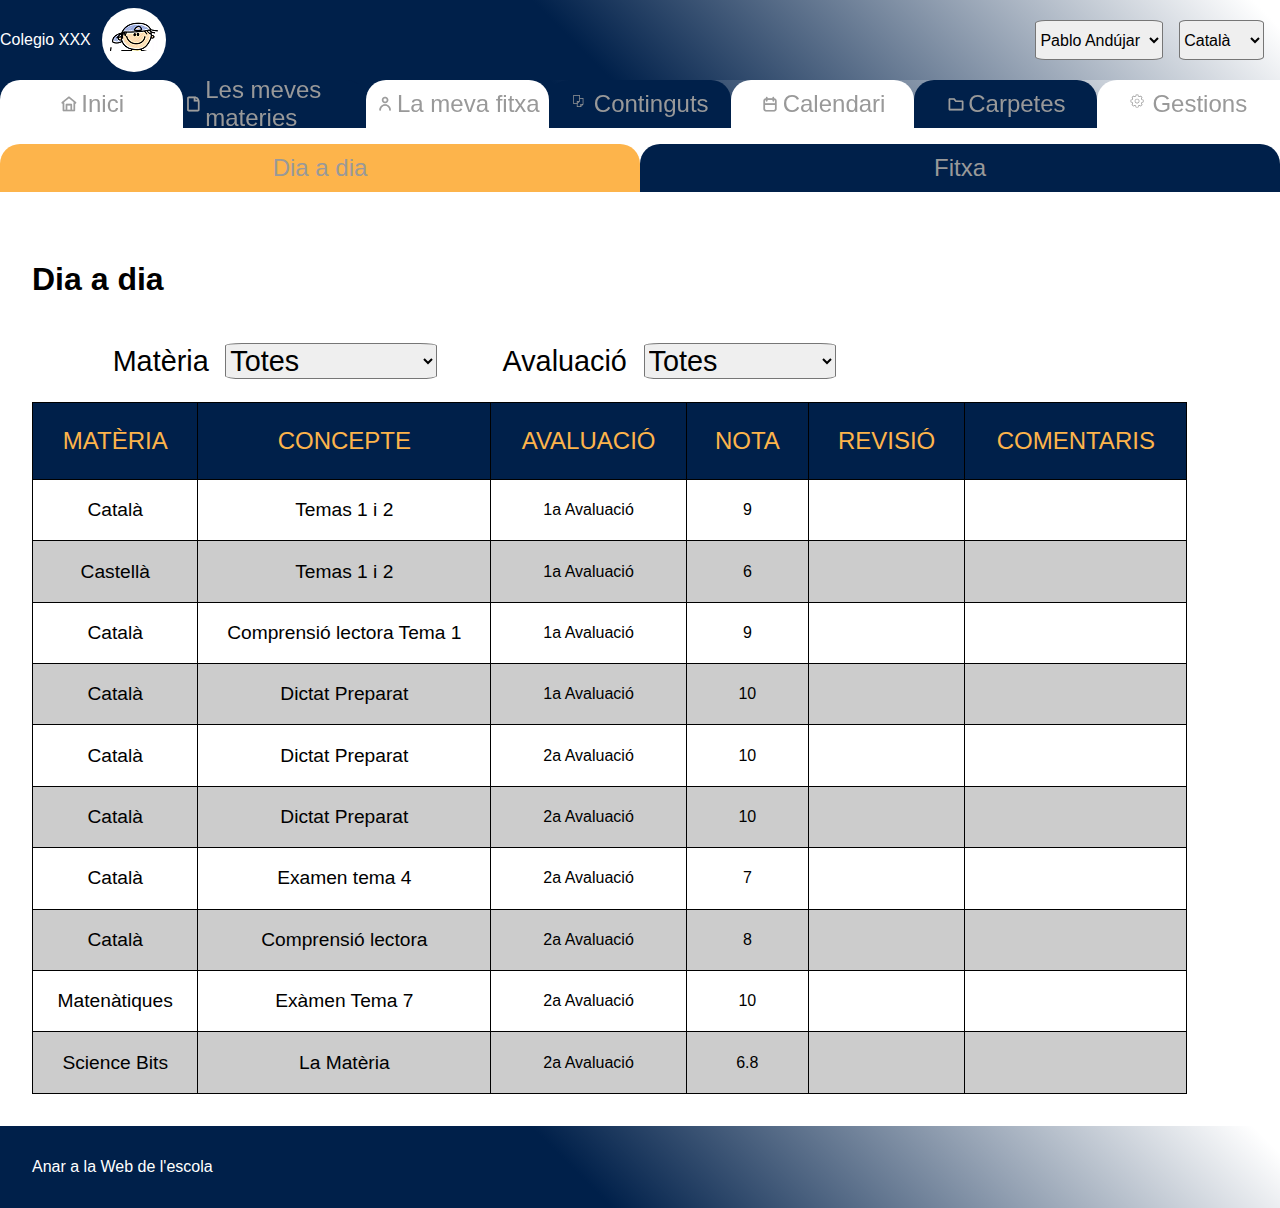
==== fitxa.html @ 34dc7a2f "Modificación estilos zona noticias, Menu, agenda y zona enlaces" ====
<!DOCTYPE html>
<html lang="en">
  <head>
    <meta charset="UTF-8" />
    <meta http-equiv="X-UA-Compatible" content="IE=edge" />
    <meta name="viewport" content="width=device-width, initial-scale=1.0" />
    <link rel="stylesheet" href="ccs/header-style.css" />
    <!-- <link rel="stylesheet" href="ccs/style.css" /> -->
    <link rel="stylesheet" href="ccs/fitxa-style.css" />
    <title>Portal de educación</title>
  </head>
  <body>
    <script type="module" src="./js/fitxa-main.js"></script>
    <header>
      <div id="opciones" class="FRow JCFlexStart">
        <p>Colegio XXX</p>
        <div id="alumno"><img src="./images/alumno.png" /></div>
        <select>
          <option>Pablo Andújar</option>
          <option>Aina Andújar</option>
        </select>
        <select>
          <option>Català</option>
          <option>Castellà</option>
        </select>
      </div>
    </header>
    <nav class="FRow JCSpaceAround FPositionSticky">
      <a href="./index.html"><img src="./images/home.svg" />Inici</a>
      <a href=""><img src="./images/paper.svg" />Les meves materies</a>
      <a href="./fitxa.html"
        ><img src="./images/profile.svg " />La meva fitxa</a
      >
      <a href=""><img src="./images/pages.svg" />Continguts</a>
      <a href=""><img src="./images/calendar.svg" />Calendari</a>
      <a href=""><img src="./images/carpeta.svg" />Carpetes</a>
      <a href=""><img src="./images/settings.svg" />Gestions</a>
    </nav>
    <ul class="FRow JCSpaceAround FPositionSticky">
      <li>Dia a dia</li>
      <li>Fitxa</li>
    </ul>
    <main>
      <div id="container" class="FRow">
        <div>
          <h1>Dia a dia</h1>
          <form>
            <label for="materia">Matèria</label>
            <select name="materia">
              <option>Totes</option>
              <option>Català</option>
              <option>Castellà</option>
              <option>Matemàtiques</option>
              <option>Anglès</option>
              <option>Música</option>
            </select>
            <label for="avaluacio">Avaluació</label>
            <select name="avaluacio">
              <option>Totes</option>
              <option>1a avaluació</option>
              <option>2a avaluació</option>
              <option>3a avaluació</option>
            </select>
          </form>

          <table>
            <thead>
              <tr>
                <td>MATÈRIA</td>
                <td>CONCEPTE</td>
                <td>AVALUACIÓ</td>
                <td>NOTA</td>
                <td>REVISIÓ</td>
                <td>COMENTARIS</td>
              </tr>
            </thead>
            <tbody>
              <tr>
                <td>Català</td>
                <td>Temas 1 i 2</td>
                <td>1a Avaluació</td>
                <td>9</td>
                <td></td>
                <td></td>
              </tr>
              <tr>
                <td>Castellà</td>
                <td>Temas 1 i 2</td>
                <td>1a Avaluació</td>
                <td>6</td>
                <td></td>
                <td></td>
              </tr>
              <tr>
                <td>Català</td>
                <td>Comprensió lectora Tema 1</td>
                <td>1a Avaluació</td>
                <td>9</td>
                <td></td>
                <td></td>
              </tr>
              <tr>
                <td>Català</td>
                <td>Dictat Preparat</td>
                <td>1a Avaluació</td>
                <td>10</td>
                <td></td>
                <td></td>
              </tr>
              <tr>
                <td>Català</td>
                <td>Dictat Preparat</td>
                <td>2a Avaluació</td>
                <td>10</td>
                <td></td>
                <td></td>
              </tr>
              <tr>
                <td>Català</td>
                <td>Dictat Preparat</td>
                <td>2a Avaluació</td>
                <td>10</td>
                <td></td>
                <td></td>
              </tr>
              <tr>
                <td>Català</td>
                <td>Examen tema 4</td>
                <td>2a Avaluació</td>
                <td>7</td>
                <td></td>
                <td></td>
              </tr>
              <tr>
                <td>Català</td>
                <td>Comprensió lectora</td>
                <td>2a Avaluació</td>
                <td>8</td>
                <td></td>
                <td></td>
              </tr>
              <tr>
                <td>Matenàtiques</td>
                <td>Exàmen Tema 7</td>
                <td>2a Avaluació</td>
                <td>10</td>
                <td></td>
                <td></td>
              </tr>
              <tr>
                <td>Science Bits</td>
                <td>La Matèria</td>
                <td>2a Avaluació</td>
                <td>6.8</td>
                <td></td>
                <td></td>
              </tr>
            </tbody>
          </table>
        </div>
        <div>
          <h1>La meva fitxa</h1>
          <p>
            Aute ad est est magna eiusmod Lorem et non ut officia. Dolor fugiat
            cupidatat aute esse proident pariatur do in cupidatat ad dolor elit
            duis. Laboris laborum incididunt cillum excepteur adipisicing quis
            anim id ad. Consequat mollit consequat esse ut cillum. Reprehenderit
            ea laboris tempor labore magna cillum.
          </p>
        </div>
      </div>
    </main>
    <footer>Anar a la Web de l'escola</footer>
  </body>
</html>
---- ccs/header-style.css ----
.FRow {
  display: flex;
  flex-direction: row;
}

.FColumn {
  display: flex;
  flex-direction: column;
}

.JC-SpaceAround {
  justify-content: space-around;
}

.JCFlexStart {
  justify-content: flex-start;
}

.FPositionSticky {
  position: sticky;
}
body {
  margin: 0;
  background-color: #fff;
  font-family: "Rubik", sans-serif;
}

main {
  background-color: #fff;
  flex: 1;
}
#opciones {
  color: white;
  align-items: center;
  background: linear-gradient(45deg, #00204a 45%, #fff 98%);
}

#alumno {
  width: 4em;
  margin: 0.5em 0.7em;
  height: 4em;
  background: white;
  border-radius: 50%;
}
#alumno > img {
  margin: 0.8em 0.5em;
  display: block;
}
#opciones :nth-child(3) {
  margin-left: auto;
}
#opciones select {
  height: 2.5em;
  font-size: 1em;
  margin-right: 1em;
}

nav {
  background: linear-gradient(45deg, #00204a 45%, #fff 98%);
  color: #fdb44b;
  top: 0;
  height: 3em;
  margin: auto;
}

nav a {
  font-family: Arial, Helvetica, sans-serif;
  font-size: 1.5em;
  text-decoration: none;
  color: #999999;
  display: flex;
  flex-direction: row;
  justify-content: center;
  align-items: center;
  flex: 1;
  border-radius: 20px 20px 0 0;
}

nav a:nth-child(2n) {
  background-color: #00204a;
}

nav a:nth-child(2n + 1) {
  background-color: #fff;
}
nav a img {
  float: left;
  padding-right: 0.1em;
}
nav a:hover {
  color: #fff;
  background-color: #888;
  color: #fdb44b;
}

footer {
  background: linear-gradient(45deg, #00204a 45%, #fff 98%);
  font-family: "Rubik", sans-serif;
  color: white;
  padding: 2em;
  position: absolute;
  right: 0;
  left: 0;
}
---- ccs/style.css ----
main article:first-child {
  flex: 1;
  font-size: 1.2em;
}
main article:nth-child(2) {
  flex: 0.2;
}

section h1 {
  font-size: 2em;
  margin-left: 1em;
  color: #005792;
}
#accesos {
  margin-left: 1em;
  display: grid;
  grid-template-columns: 1fr 1fr 1fr;
}
.accesoContenido {
  margin: 0.9em;
}
.accesoContenido:nth-child(2n) > :first-child {
  background-color: #005792;
  padding: 0.5em;
  color: #fdb44b;
  font-weight: bold;
  font-size: 1.5em;
}
.accesoContenido:nth-child(2n + 1) > :first-child {
  background-color: #fdb44b;
  padding: 0.5em;
  color: #005792;
  font-weight: bold;
  font-size: 1.5em;
}

.accesoContenido > :last-child {
  background-color: #eee;
  padding: 1em;
}
.accesoContenido > :last-child > a {
  text-decoration: none;
  padding: 0.2em;
  display: block;
}
#contenedorAgenda {
  background-color: #eee;
  margin: 1em;
}

table {
  width: 100%;
  font-family: "Trebuchet MS", "Lucida Sans Unicode", "Lucida Grande",
    "Lucida Sans", Arial, sans-serif;
  color: #888;
}
thead th[colspan="5"] {
  text-align: center;
  color: #005792;
  font-size: 1.5em;
}
thead td:first-child {
  text-align: left;
}
thead td:last-child {
  text-align: right;
}

table div {
  width: 1.5em;
  height: 1.5em;
  font-size: 1.2em;
  background: white;
  border-radius: 50%;
  text-align: center;
  vertical-align: bottom;
}
table td {
  padding: 0.1em;
}

#contenedorEventos {
  background-color: #eee;
  margin: 1em;
  height: 100vh;
}
.eventosDia {
  margin: 0.3em 1em;
  padding: 0.4em 0 0 0;
}
.eventosDia > h1 {
  color: #00204a;
  margin-left: 0.3em;
}
.evento > h2 {
  color: #005792;
  font-size: 1.2em;
}
.evento > img {
  float: left;
  margin-right: 0.4em;
}
.evento > p {
  font-size: 1em;
  color: black;
  margin: 0.5em 0 0 0;
}

#detalleDia {
  position: absolute;
  background-color: #eee;
  width: 35em;
  height: 25em;
  top: 35%;
  left: 25%;
  border-bottom: 4px solid #00204a;
  border-left: 4px solid #00204a;
  border-right: 4px solid #00204a;
  display: none;
  box-shadow: 15px 10px 3px #00204a;
}
#detalleDia > div:first-child {
  text-align: right;
  background-color: #00204a;
  padding: 0.3em 0em;
}

#noticies {
  background-color: #eee;
  margin-left: 1em;
  padding: 1em;
  align-items: center;
}

.noticia {
  background-color: #fdb44b;
  padding: 0.4em;
  width: 15em;
  height: 21em;
  min-height: 21em;
  max-height: 21em;
  position: relative;
}
.noticia h4 {
  margin: 0;
  padding: 0.5em 0 0 0;
}

.noticia > p {
  text-align: justify;
  padding: 0.3em;
}
.noticia > p:last-child {
  margin: 0.4em;
  padding: 0;
  position: absolute;
  bottom: 0;
  right: 0;
}
---- ccs/fitxa-style.css ----
ul {
  background-color: #fff;
  color: #fdb44b;
  top: 45px;
  height: 3em;
  text-align: center;
  vertical-align: text-top;
  padding-left: 0;
}

ul:first-child {
  padding-top: 1em;
}
ul li {
  font-family: Arial, Helvetica, sans-serif;
  font-size: 1.5em;
  text-decoration: none;
  color: #999999;
  display: flex;
  flex-direction: row;
  justify-content: center;
  align-items: center;
  flex: 1;
}

li {
  list-style-type: none;
}

ul li:nth-child(2n) {
  background-color: #00204a;
  border-radius: 20px 20px 0 0;
}

ul li:nth-child(2n + 1) {
  background-color: #fdb44b;
  border-radius: 20px 20px 0 0;
}
ul li:hover {
  text-decoration: none;
  color: #fff;
  background-color: #888;
  color: #fdb44b;
}

ul li:nth-child(2n):hover {
  text-decoration: none;
  color: #fff;
  background-color: #888;
  color: #fdb44b;
}

#container div:nth-child(1) {
  background-color: #fff;
  padding: 2em;
  left: 0;
  background-color: #fff;
  top: 0;
  right: 0;
  width: 100vw;
}

#container div:nth-child(2) {
  background-color: #fff;
  padding: 2em;
  position: relative;
  top: 0;
  right: 0;
  background-color: #fff;
}

table {
  border-collapse: collapse;
  width: 95%;
}
table thead td {
  background-color: #00204a;
  color: #fdb44b;
  text-align: center;
  font-size: 1.5em;
}
table tr td {
  border: 1px solid black;
}
table tbody tr:nth-child(2n) {
  background-color: #ccc;
}
table tbody tr:nth-child(2n + 1) {
  background-color: #fff;
}

td {
  padding: 1em;
  text-align: center;
}

table tbody tr td:first-child,
table tbody tr td:nth-child(2) {
  font-size: 1.2em;
}

form {
  padding: 0.8em;
  margin: 0em;
  font-size: 1.8em;
  display: inline-block;
}
label {
  padding-left: 2em;
}
label,
select {
  padding-right: 0.3em;
}

select {
  font-size: 1em;
  border-radius: 8%;
}
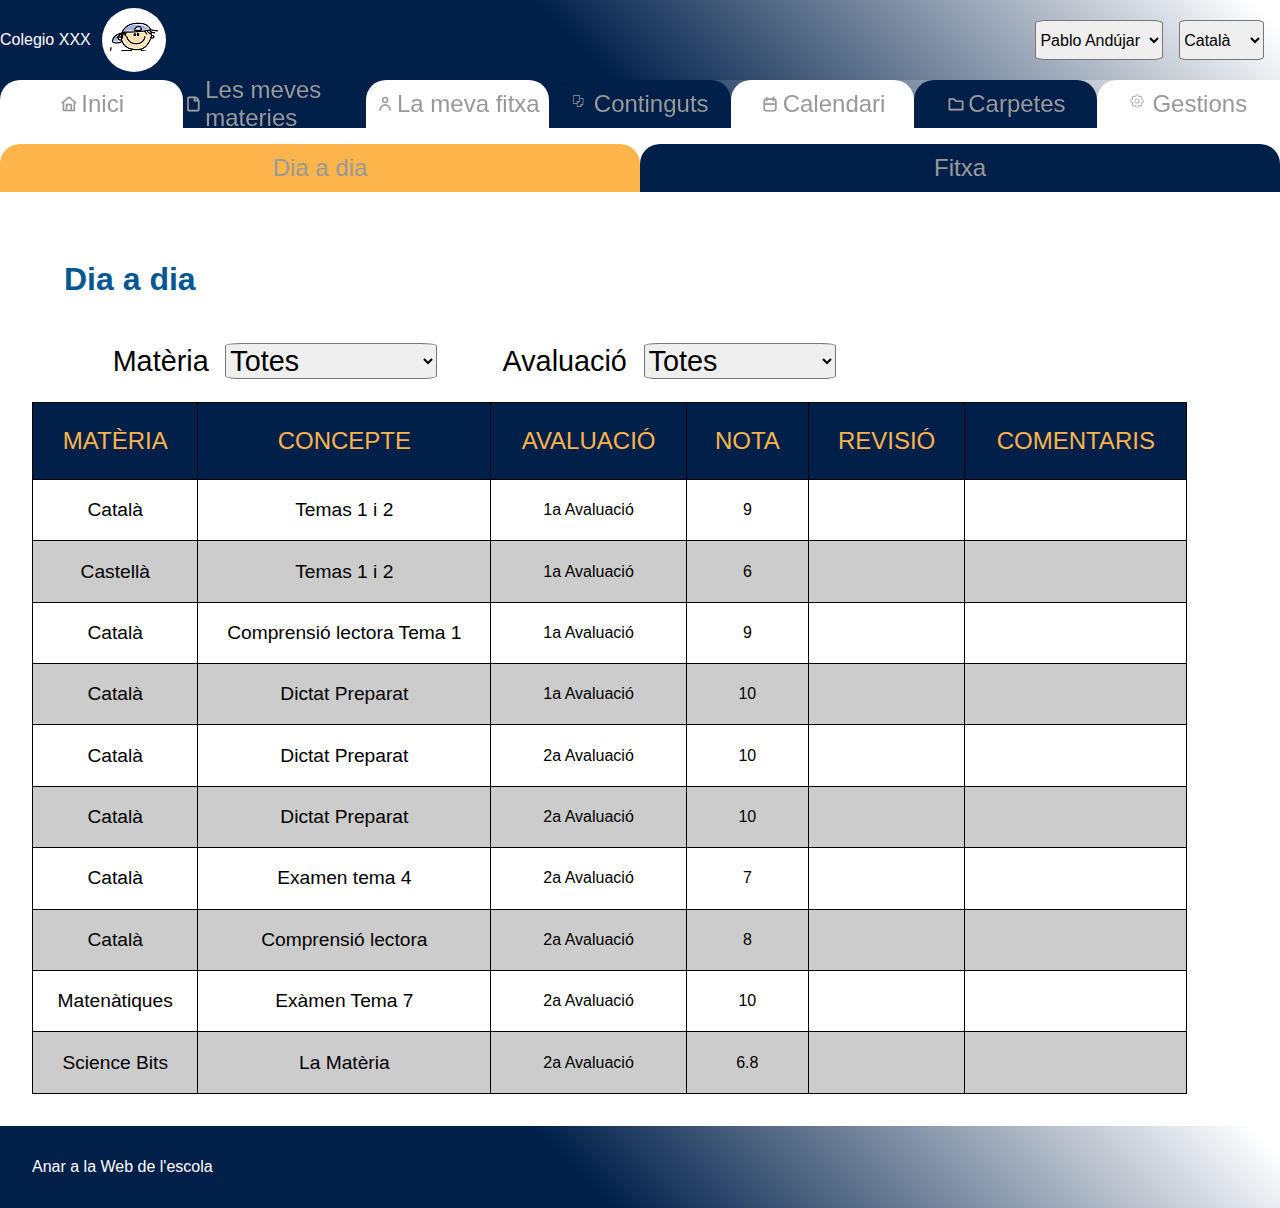
==== commit e7a4e036: "Unificar estilos Section h1" ====
--- a/fitxa.html
+++ b/fitxa.html
@@ -41,134 +41,140 @@
       <li>Fitxa</li>
     </ul>
     <main>
-      <div id="container" class="FRow">
-        <div>
-          <h1>Dia a dia</h1>
-          <form>
-            <label for="materia">Matèria</label>
-            <select name="materia">
-              <option>Totes</option>
-              <option>Català</option>
-              <option>Castellà</option>
-              <option>Matemàtiques</option>
-              <option>Anglès</option>
-              <option>Música</option>
-            </select>
-            <label for="avaluacio">Avaluació</label>
-            <select name="avaluacio">
-              <option>Totes</option>
-              <option>1a avaluació</option>
-              <option>2a avaluació</option>
-              <option>3a avaluació</option>
-            </select>
-          </form>
+      <article>
+        <div id="container" class="FRow">
+          <div>
+            <section>
+              <h1>Dia a dia</h1>
+              <form>
+                <label for="materia">Matèria</label>
+                <select name="materia">
+                  <option>Totes</option>
+                  <option>Català</option>
+                  <option>Castellà</option>
+                  <option>Matemàtiques</option>
+                  <option>Anglès</option>
+                  <option>Música</option>
+                </select>
+                <label for="avaluacio">Avaluació</label>
+                <select name="avaluacio">
+                  <option>Totes</option>
+                  <option>1a avaluació</option>
+                  <option>2a avaluació</option>
+                  <option>3a avaluació</option>
+                </select>
+              </form>
 
-          <table>
-            <thead>
-              <tr>
-                <td>MATÈRIA</td>
-                <td>CONCEPTE</td>
-                <td>AVALUACIÓ</td>
-                <td>NOTA</td>
-                <td>REVISIÓ</td>
-                <td>COMENTARIS</td>
-              </tr>
-            </thead>
-            <tbody>
-              <tr>
-                <td>Català</td>
-                <td>Temas 1 i 2</td>
-                <td>1a Avaluació</td>
-                <td>9</td>
-                <td></td>
-                <td></td>
-              </tr>
-              <tr>
-                <td>Castellà</td>
-                <td>Temas 1 i 2</td>
-                <td>1a Avaluació</td>
-                <td>6</td>
-                <td></td>
-                <td></td>
-              </tr>
-              <tr>
-                <td>Català</td>
-                <td>Comprensió lectora Tema 1</td>
-                <td>1a Avaluació</td>
-                <td>9</td>
-                <td></td>
-                <td></td>
-              </tr>
-              <tr>
-                <td>Català</td>
-                <td>Dictat Preparat</td>
-                <td>1a Avaluació</td>
-                <td>10</td>
-                <td></td>
-                <td></td>
-              </tr>
-              <tr>
-                <td>Català</td>
-                <td>Dictat Preparat</td>
-                <td>2a Avaluació</td>
-                <td>10</td>
-                <td></td>
-                <td></td>
-              </tr>
-              <tr>
-                <td>Català</td>
-                <td>Dictat Preparat</td>
-                <td>2a Avaluació</td>
-                <td>10</td>
-                <td></td>
-                <td></td>
-              </tr>
-              <tr>
-                <td>Català</td>
-                <td>Examen tema 4</td>
-                <td>2a Avaluació</td>
-                <td>7</td>
-                <td></td>
-                <td></td>
-              </tr>
-              <tr>
-                <td>Català</td>
-                <td>Comprensió lectora</td>
-                <td>2a Avaluació</td>
-                <td>8</td>
-                <td></td>
-                <td></td>
-              </tr>
-              <tr>
-                <td>Matenàtiques</td>
-                <td>Exàmen Tema 7</td>
-                <td>2a Avaluació</td>
-                <td>10</td>
-                <td></td>
-                <td></td>
-              </tr>
-              <tr>
-                <td>Science Bits</td>
-                <td>La Matèria</td>
-                <td>2a Avaluació</td>
-                <td>6.8</td>
-                <td></td>
-                <td></td>
-              </tr>
-            </tbody>
-          </table>
+              <table>
+                <thead>
+                  <tr>
+                    <td>MATÈRIA</td>
+                    <td>CONCEPTE</td>
+                    <td>AVALUACIÓ</td>
+                    <td>NOTA</td>
+                    <td>REVISIÓ</td>
+                    <td>COMENTARIS</td>
+                  </tr>
+                </thead>
+                <tbody>
+                  <tr>
+                    <td>Català</td>
+                    <td>Temas 1 i 2</td>
+                    <td>1a Avaluació</td>
+                    <td>9</td>
+                    <td></td>
+                    <td></td>
+                  </tr>
+                  <tr>
+                    <td>Castellà</td>
+                    <td>Temas 1 i 2</td>
+                    <td>1a Avaluació</td>
+                    <td>6</td>
+                    <td></td>
+                    <td></td>
+                  </tr>
+                  <tr>
+                    <td>Català</td>
+                    <td>Comprensió lectora Tema 1</td>
+                    <td>1a Avaluació</td>
+                    <td>9</td>
+                    <td></td>
+                    <td></td>
+                  </tr>
+                  <tr>
+                    <td>Català</td>
+                    <td>Dictat Preparat</td>
+                    <td>1a Avaluació</td>
+                    <td>10</td>
+                    <td></td>
+                    <td></td>
+                  </tr>
+                  <tr>
+                    <td>Català</td>
+                    <td>Dictat Preparat</td>
+                    <td>2a Avaluació</td>
+                    <td>10</td>
+                    <td></td>
+                    <td></td>
+                  </tr>
+                  <tr>
+                    <td>Català</td>
+                    <td>Dictat Preparat</td>
+                    <td>2a Avaluació</td>
+                    <td>10</td>
+                    <td></td>
+                    <td></td>
+                  </tr>
+                  <tr>
+                    <td>Català</td>
+                    <td>Examen tema 4</td>
+                    <td>2a Avaluació</td>
+                    <td>7</td>
+                    <td></td>
+                    <td></td>
+                  </tr>
+                  <tr>
+                    <td>Català</td>
+                    <td>Comprensió lectora</td>
+                    <td>2a Avaluació</td>
+                    <td>8</td>
+                    <td></td>
+                    <td></td>
+                  </tr>
+                  <tr>
+                    <td>Matenàtiques</td>
+                    <td>Exàmen Tema 7</td>
+                    <td>2a Avaluació</td>
+                    <td>10</td>
+                    <td></td>
+                    <td></td>
+                  </tr>
+                  <tr>
+                    <td>Science Bits</td>
+                    <td>La Matèria</td>
+                    <td>2a Avaluació</td>
+                    <td>6.8</td>
+                    <td></td>
+                    <td></td>
+                  </tr>
+                </tbody>
+              </table>
+            </section>
+          </div>
+          <div>
+            <section>
+              <h1>La meva fitxa</h1>
+              <p>
+                Aute ad est est magna eiusmod Lorem et non ut officia. Dolor
+                fugiat cupidatat aute esse proident pariatur do in cupidatat ad
+                dolor elit duis. Laboris laborum incididunt cillum excepteur
+                adipisicing quis anim id ad. Consequat mollit consequat esse ut
+                cillum. Reprehenderit ea laboris tempor labore magna cillum.
+              </p>
+            </section>
+          </div>
         </div>
-        <div>
-          <h1>La meva fitxa</h1>
-          <p>
-            Aute ad est est magna eiusmod Lorem et non ut officia. Dolor fugiat
-            cupidatat aute esse proident pariatur do in cupidatat ad dolor elit
-            duis. Laboris laborum incididunt cillum excepteur adipisicing quis
-            anim id ad. Consequat mollit consequat esse ut cillum. Reprehenderit
-            ea laboris tempor labore magna cillum.
-          </p>
-        </div>
-      </div>
+      </article>
     </main>
     <footer>Anar a la Web de l'escola</footer>
   </body>
--- a/ccs/header-style.css
+++ b/ccs/header-style.css
@@ -102,3 +102,9 @@
   right: 0;
   left: 0;
 }
+
+section h1 {
+  font-size: 2em;
+  margin-left: 1em;
+  color: #005792;
+}
--- a/ccs/style.css
+++ b/ccs/style.css
@@ -6,11 +6,6 @@
   flex: 0.2;
 }
 
-section h1 {
-  font-size: 2em;
-  margin-left: 1em;
-  color: #005792;
-}
 #accesos {
   margin-left: 1em;
   display: grid;
@@ -137,8 +132,6 @@
   padding: 0.4em;
   width: 15em;
   height: 21em;
-  min-height: 21em;
-  max-height: 21em;
   position: relative;
 }
 .noticia h4 {
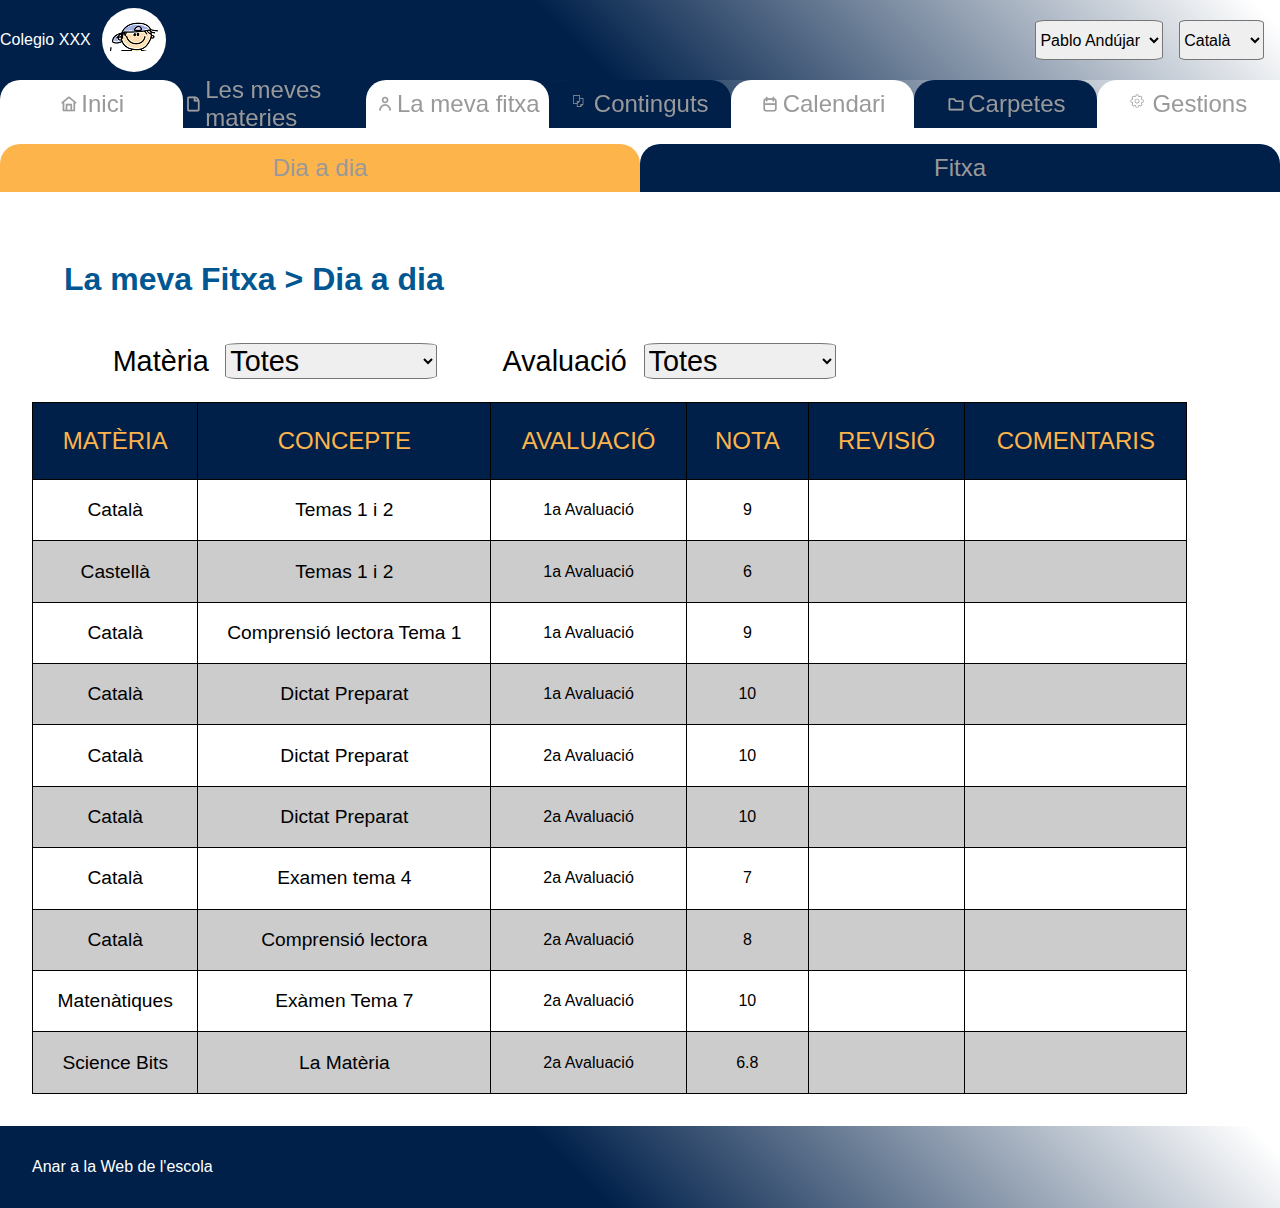
==== commit 84d028ec: "Cambios títulos en La meva fitxa" ====
--- a/fitxa.html
+++ b/fitxa.html
@@ -45,7 +45,7 @@
         <div id="container" class="FRow">
           <div>
             <section>
-              <h1>Dia a dia</h1>
+              <h1>La meva Fitxa > Dia a dia</h1>
               <form>
                 <label for="materia">Matèria</label>
                 <select name="materia">
@@ -163,7 +163,7 @@
           </div>
           <div>
             <section>
-              <h1>La meva fitxa</h1>
+              <h1>La meva Fitxa > Fitxa</h1>
               <p>
                 Aute ad est est magna eiusmod Lorem et non ut officia. Dolor
                 fugiat cupidatat aute esse proident pariatur do in cupidatat ad
--- a/ccs/style.css
+++ b/ccs/style.css
@@ -150,3 +150,6 @@
   bottom: 0;
   right: 0;
 }
+#anyoAgenda {
+  display: none;
+}
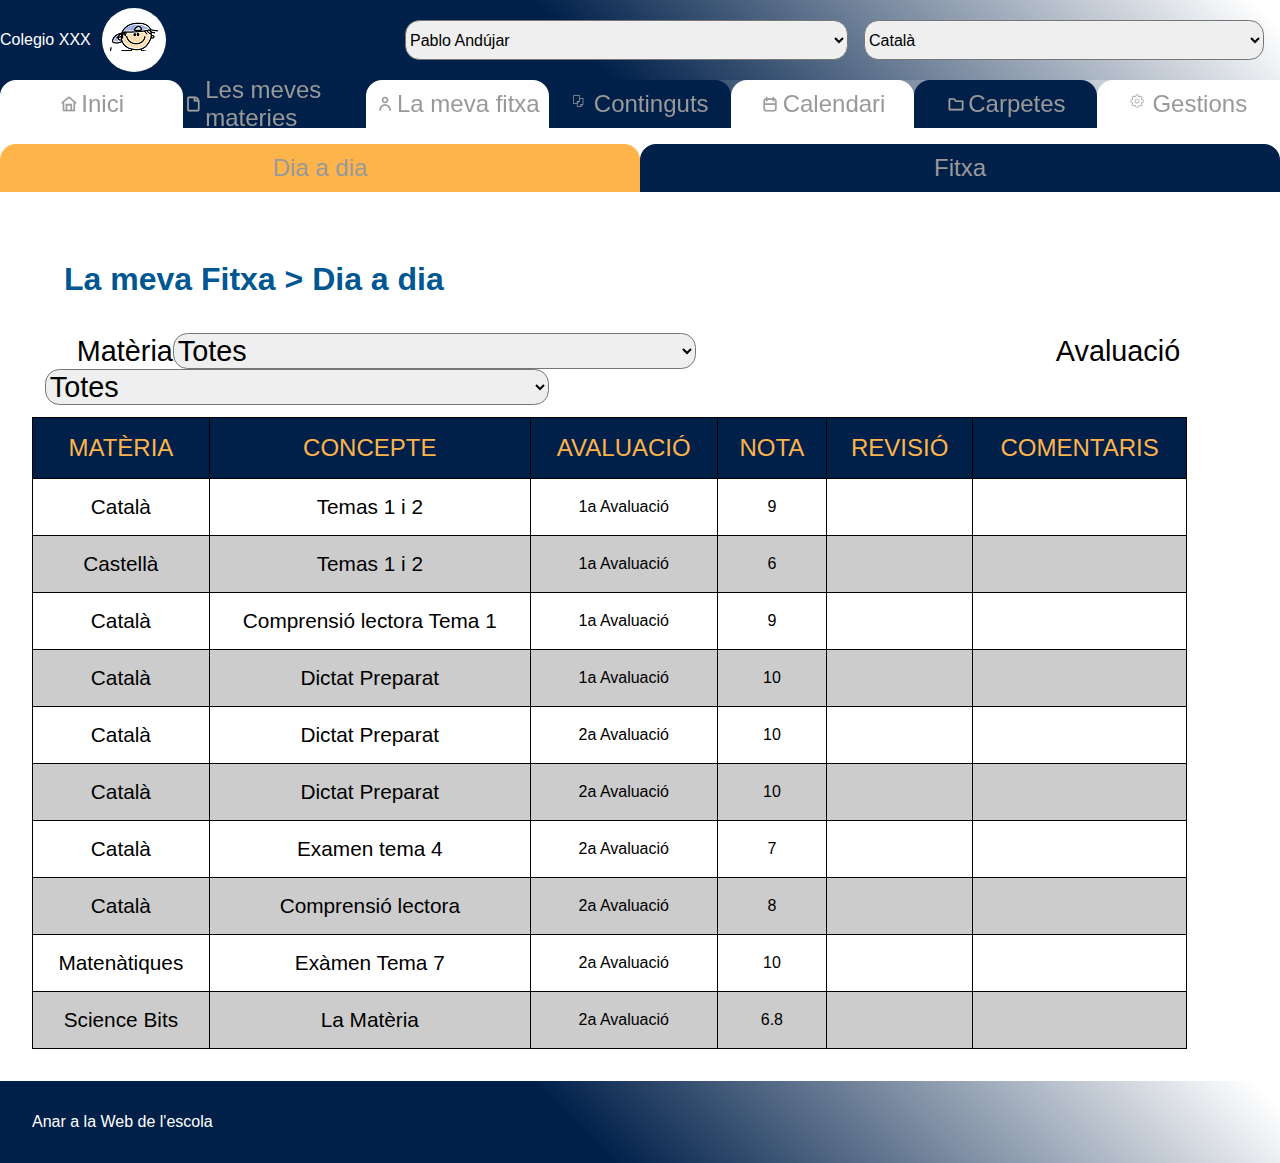
==== commit 261f9f06: "Ajustamos la definición de estilos" ====
--- a/fitxa.html
+++ b/fitxa.html
@@ -47,24 +47,27 @@
             <section>
               <h1>La meva Fitxa > Dia a dia</h1>
               <form>
-                <label for="materia">Matèria</label>
-                <select name="materia">
-                  <option>Totes</option>
-                  <option>Català</option>
-                  <option>Castellà</option>
-                  <option>Matemàtiques</option>
-                  <option>Anglès</option>
-                  <option>Música</option>
-                </select>
-                <label for="avaluacio">Avaluació</label>
-                <select name="avaluacio">
-                  <option>Totes</option>
-                  <option>1a avaluació</option>
-                  <option>2a avaluació</option>
-                  <option>3a avaluació</option>
-                </select>
+                <label for="materia">
+                  Matèria<select name="materia">
+                    <option>Totes</option>
+                    <option>Català</option>
+                    <option>Castellà</option>
+                    <option>Matemàtiques</option>
+                    <option>Anglès</option>
+                    <option>Música</option>
+                  </select>
+                </label>
+
+                <label for="avaluacio">
+                  Avaluació
+                  <select name="avaluacio">
+                    <option>Totes</option>
+                    <option>1a avaluació</option>
+                    <option>2a avaluació</option>
+                    <option>3a avaluació</option>
+                  </select>
+                </label>
               </form>
-
               <table>
                 <thead>
                   <tr>
--- a/ccs/header-style.css
+++ b/ccs/header-style.css
@@ -23,6 +23,7 @@
   margin: 0;
   background-color: #fff;
   font-family: "Rubik", sans-serif;
+  --border-radius-pestanyas: 1rem 1rem 0 0;
 }
 
 main {
@@ -73,7 +74,7 @@
   justify-content: center;
   align-items: center;
   flex: 1;
-  border-radius: 20px 20px 0 0;
+  border-radius: var(--border-radius-pestanyas);
 }
 
 nav a:nth-child(2n) {
--- a/ccs/style.css
+++ b/ccs/style.css
@@ -13,18 +13,20 @@
 }
 .accesoContenido {
   margin: 0.9em;
+  --color-blue: #005792;
+  --color-yellow: #fdb44b;
 }
 .accesoContenido:nth-child(2n) > :first-child {
-  background-color: #005792;
+  background-color: var(--color-blue);
   padding: 0.5em;
-  color: #fdb44b;
+  color: var(--color-yellow);
   font-weight: bold;
   font-size: 1.5em;
 }
 .accesoContenido:nth-child(2n + 1) > :first-child {
-  background-color: #fdb44b;
+  background-color: var(--color-yellow);
   padding: 0.5em;
-  color: #005792;
+  color: var(--color-blue);
   font-weight: bold;
   font-size: 1.5em;
 }
@@ -54,11 +56,9 @@
   color: #005792;
   font-size: 1.5em;
 }
-thead td:first-child {
-  text-align: left;
-}
-thead td:last-child {
-  text-align: right;
+thead th:first-child,
+thead th:last-child {
+  cursor: pointer;
 }
 
 table div {
@@ -70,6 +70,12 @@
   text-align: center;
   vertical-align: bottom;
 }
+table div:hover {
+  background-color: #888;
+  color: white;
+  cursor: pointer;
+}
+
 table td {
   padding: 0.1em;
 }
@@ -108,9 +114,8 @@
   height: 25em;
   top: 35%;
   left: 25%;
-  border-bottom: 4px solid #00204a;
-  border-left: 4px solid #00204a;
-  border-right: 4px solid #00204a;
+  border: 4px solid #00204a;
+  border-top: none;
   display: none;
   box-shadow: 15px 10px 3px #00204a;
 }
@@ -150,6 +155,9 @@
   bottom: 0;
   right: 0;
 }
+.noticia > p:last-child a {
+  text-decoration: none;
+}
 #anyoAgenda {
   display: none;
 }
--- a/ccs/fitxa-style.css
+++ b/ccs/fitxa-style.css
@@ -8,9 +8,6 @@
   padding-left: 0;
 }
 
-ul:first-child {
-  padding-top: 1em;
-}
 ul li {
   font-family: Arial, Helvetica, sans-serif;
   font-size: 1.5em;
@@ -25,25 +22,19 @@
 
 li {
   list-style-type: none;
+  border-radius: var(--border-radius-pestanyas);
 }
 
 ul li:nth-child(2n) {
   background-color: #00204a;
-  border-radius: 20px 20px 0 0;
 }
 
 ul li:nth-child(2n + 1) {
   background-color: #fdb44b;
-  border-radius: 20px 20px 0 0;
-}
-ul li:hover {
-  text-decoration: none;
-  color: #fff;
-  background-color: #888;
-  color: #fdb44b;
+  /* border-radius: 20px 20px 0 0; */
 }
 
-ul li:nth-child(2n):hover {
+ul li:hover {
   text-decoration: none;
   color: #fff;
   background-color: #888;
@@ -52,7 +43,7 @@
 
 #container div:nth-child(1) {
   background-color: #fff;
-  padding: 2em;
+  padding: 2rem;
   left: 0;
   background-color: #fff;
   top: 0;
@@ -62,7 +53,7 @@
 
 #container div:nth-child(2) {
   background-color: #fff;
-  padding: 2em;
+  padding: 2rem;
   position: relative;
   top: 0;
   right: 0;
@@ -77,7 +68,7 @@
   background-color: #00204a;
   color: #fdb44b;
   text-align: center;
-  font-size: 1.5em;
+  font-size: 1.5rem;
 }
 table tr td {
   border: 1px solid black;
@@ -90,30 +81,30 @@
 }
 
 td {
-  padding: 1em;
+  padding: 1rem;
   text-align: center;
 }
 
 table tbody tr td:first-child,
 table tbody tr td:nth-child(2) {
-  font-size: 1.2em;
+  font-size: 1.3rem;
 }
 
 form {
-  padding: 0.8em;
-  margin: 0em;
-  font-size: 1.8em;
+  padding: 0.8rem;
+  margin: 0rem;
+  font-size: 1.8rem;
   display: inline-block;
 }
 label {
-  padding-left: 2em;
+  padding-left: 2rem;
 }
 label,
 select {
-  padding-right: 0.3em;
+  padding-right: 20rem;
 }
 
 select {
-  font-size: 1em;
-  border-radius: 8%;
+  font-size: 1.8rem;
+  border-radius: 0.9rem;
 }
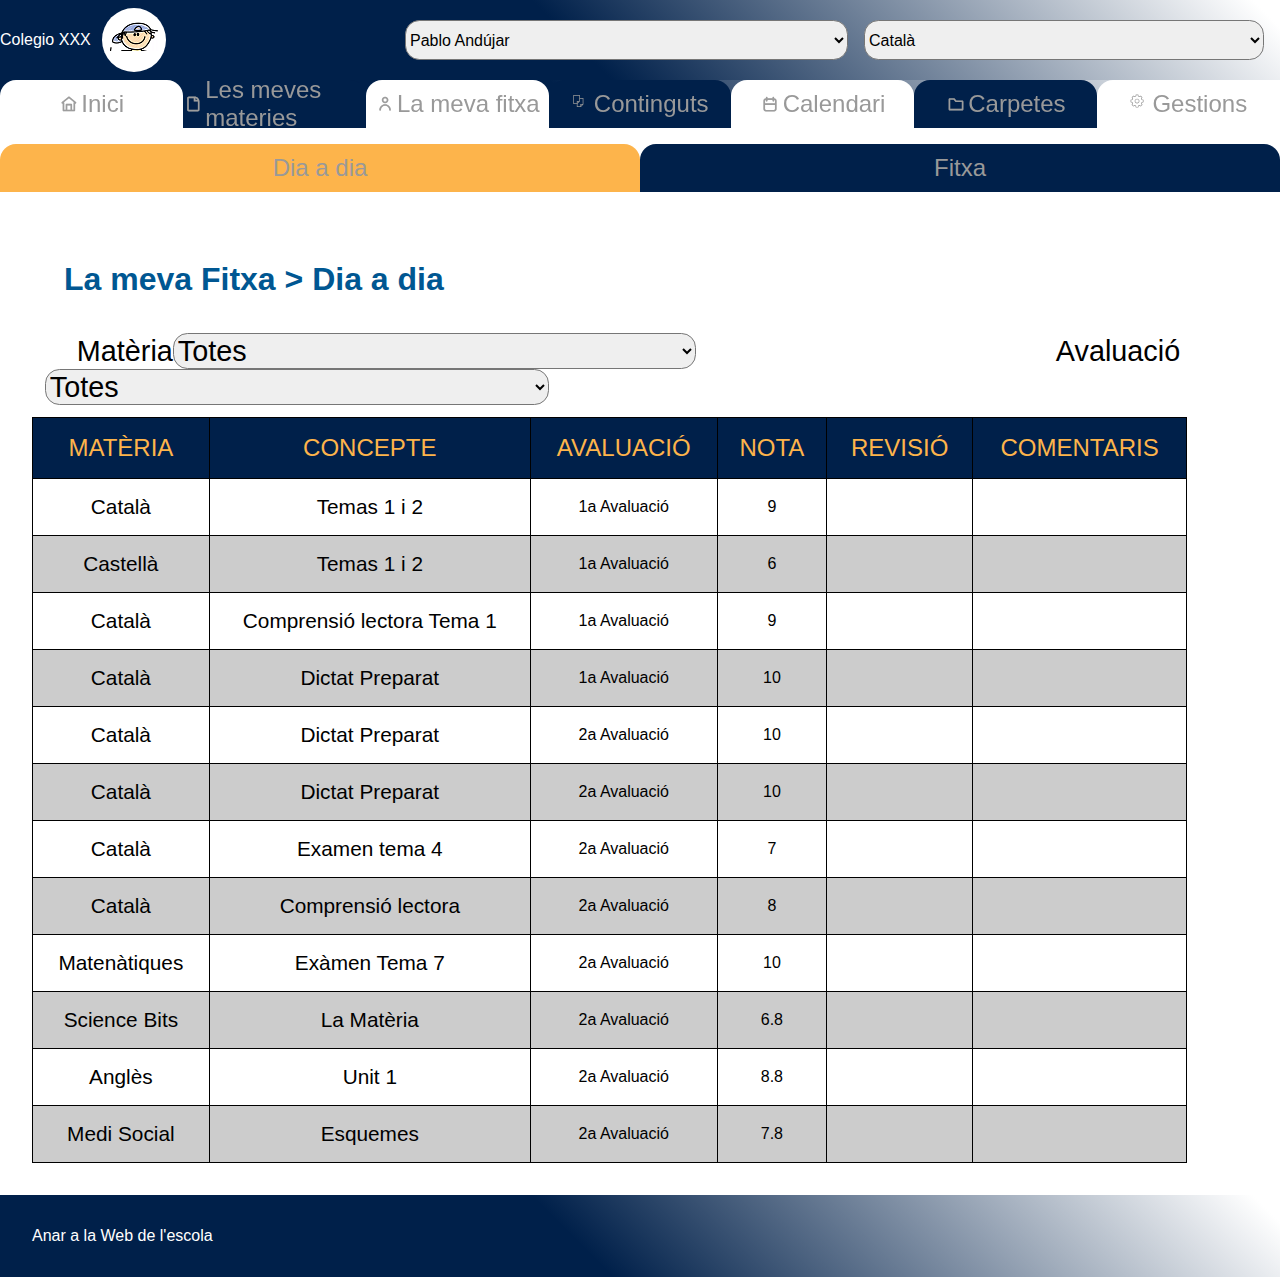
==== commit fffaa2e5: "Añadir más contenido para forzar que aparezca el scroll" ====
--- a/fitxa.html
+++ b/fitxa.html
@@ -160,6 +160,22 @@
                     <td></td>
                     <td></td>
                   </tr>
+                  <tr>
+                    <td>Anglès</td>
+                    <td>Unit 1</td>
+                    <td>2a Avaluació</td>
+                    <td>8.8</td>
+                    <td></td>
+                    <td></td>
+                  </tr>
+                  <tr>
+                    <td>Medi Social</td>
+                    <td>Esquemes</td>
+                    <td>2a Avaluació</td>
+                    <td>7.8</td>
+                    <td></td>
+                    <td></td>
+                  </tr>
                 </tbody>
               </table>
             </section>
--- a/ccs/fitxa-style.css
+++ b/ccs/fitxa-style.css
@@ -31,7 +31,6 @@
 
 ul li:nth-child(2n + 1) {
   background-color: #fdb44b;
-  /* border-radius: 20px 20px 0 0; */
 }
 
 ul li:hover {
